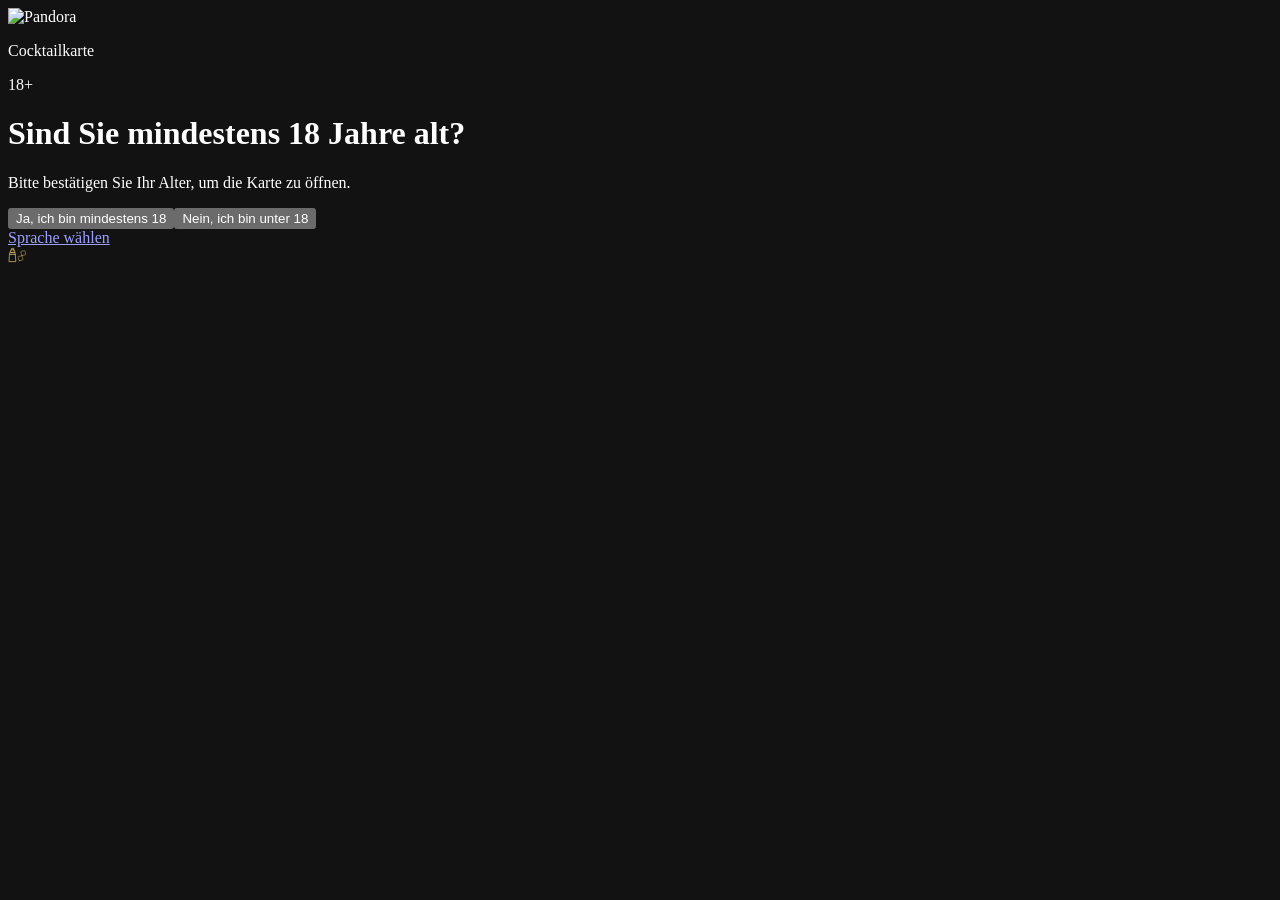
==== de/pandora/menu/index.html @ 2b2bc216 "Improve spacing text and icon layout across eight complete menu pages" ====
<!doctype html><html lang="de"><head><meta charset="utf-8"><meta name="viewport" content="width=device-width,initial-scale=1"><meta name="color-scheme" content="dark"><meta name="robots" content="noindex,nofollow,noarchive"><title>Pandora · Cocktailkarte</title><link rel="stylesheet" href="/pandora-menu/static/client-4FWAVDNF.css"></head><body><div id="pandora-root"><main class="PandoraMenu_root" data-pandora-menu="entry"><div class="PandoraMenu_entryAtmosphere" data-entry-atmosphere="true" data-visible="true" aria-hidden="true"><span class="PandoraMenu_entryGlow"></span><span class="PandoraMenu_entryReflections"></span></div><div class="PandoraMenu_entry"><img src="/pandora-menu/api/pandora-menu/assets/logo.webp" alt="Pandora" class="PandoraMenu_logo" width="238" height="62"/><div class="PandoraMenu_entryKicker"><p class="PandoraMenu_eyebrow">Cocktailkarte</p></div><div><p class="PandoraMenu_ageMark" aria-hidden="true">18+</p><h1>Sind Sie mindestens 18 Jahre alt?</h1><p class="PandoraMenu_entryBody">Bitte bestätigen Sie Ihr Alter, um die Karte zu öffnen.</p><div class="PandoraMenu_ageActions"><button type="button" class="PandoraMenu_primary">Ja, ich bin mindestens 18</button><button type="button">Nein, ich bin unter 18</button></div><a class="PandoraMenu_languageLink" href="/pandora-menu/de/pandora/menu?entry=language">Sprache wählen</a></div><div class="PandoraMenu_entryRule" aria-hidden="true"><img src="data:image/svg+xml;charset=utf-8,%3Csvg%20xmlns%3D%22http%3A%2F%2Fwww.w3.org%2F2000%2Fsvg%22%20viewBox%3D%22-0.373595%200.126405%2019.3493%2016.0472%22%20width%3D%2219.3493%22%20height%3D%2216.0472%22%3E%3Cpath%20d%3D%22M1.67247%205.83371%20L6.90281%205.83371%20L7.57528%2014.80000%20L1.00000%2014.80000%20Z%22%20fill%3D%22none%22%20stroke%3D%22%23d9b96f%22%20stroke-width%3D%220.747191%22%20stroke-linecap%3D%22round%22%20stroke-linejoin%3D%22round%22%20%2F%3E%3Cpath%20d%3D%22M2.04607%205.08652%20L2.49438%202.99438%20L6.08090%202.99438%20L6.52921%205.08652%20Z%22%20fill%3D%22none%22%20stroke%3D%22%23d9b96f%22%20stroke-width%3D%220.747191%22%20stroke-linecap%3D%22round%22%20stroke-linejoin%3D%22round%22%20%2F%3E%3Cpath%20d%3D%22M3.24157%202.99438%20L3.24157%201.50000%20L5.33371%201.50000%20L5.33371%202.99438%22%20fill%3D%22none%22%20stroke%3D%22%23d9b96f%22%20stroke-width%3D%220.747191%22%20stroke-linecap%3D%22round%22%20stroke-linejoin%3D%22round%22%20%2F%3E%3Cpath%20d%3D%22M11.18907%2013.89604%20L14.41696%2013.20993%20C14.68732%2013.15247%2014.85955%2012.88726%2014.80208%2012.61690%20L14.11597%209.38902%20C14.05850%209.11866%2013.79330%208.94643%2013.52294%209.00390%20L10.29505%209.69001%20C10.02469%209.74747%209.85247%2010.01268%209.90993%2010.28304%20L10.59604%2013.51093%20C10.65351%2013.78129%2010.91871%2013.95351%2011.18907%2013.89604%20Z%22%20fill%3D%22none%22%20stroke%3D%22%23d9b96f%22%20stroke-width%3D%220.5%22%20stroke-linecap%3D%22round%22%20stroke-linejoin%3D%22round%22%20%2F%3E%3Cpath%20d%3D%22M13.98907%208.69604%20L17.21696%208.00993%20C17.48732%207.95247%2017.65955%207.68726%2017.60208%207.41690%20L16.91597%204.18902%20C16.85850%203.91866%2016.59330%203.74643%2016.32294%203.80390%20L13.09505%204.49001%20C12.82469%204.54747%2012.65247%204.81268%2012.70993%205.08304%20L13.39604%208.31093%20C13.45351%208.58129%2013.71871%208.75351%2013.98907%208.69604%20Z%22%20fill%3D%22none%22%20stroke%3D%22%23d9b96f%22%20stroke-width%3D%220.5%22%20stroke-linecap%3D%22round%22%20stroke-linejoin%3D%22round%22%20%2F%3E%3Cpath%20d%3D%22M1.67247%207.62697%20L6.90281%207.62697%22%20fill%3D%22none%22%20stroke%3D%22%23d9b96f%22%20stroke-width%3D%220.747191%22%20stroke-linecap%3D%22round%22%20stroke-linejoin%3D%22round%22%20%2F%3E%3C%2Fsvg%3E" alt="" aria-hidden="true" draggable="false" data-ornament="signature" class=""/></div></div></main></div><script type="module" src="/pandora-menu/static/client-XORRPQ4F.js"></script></body></html>
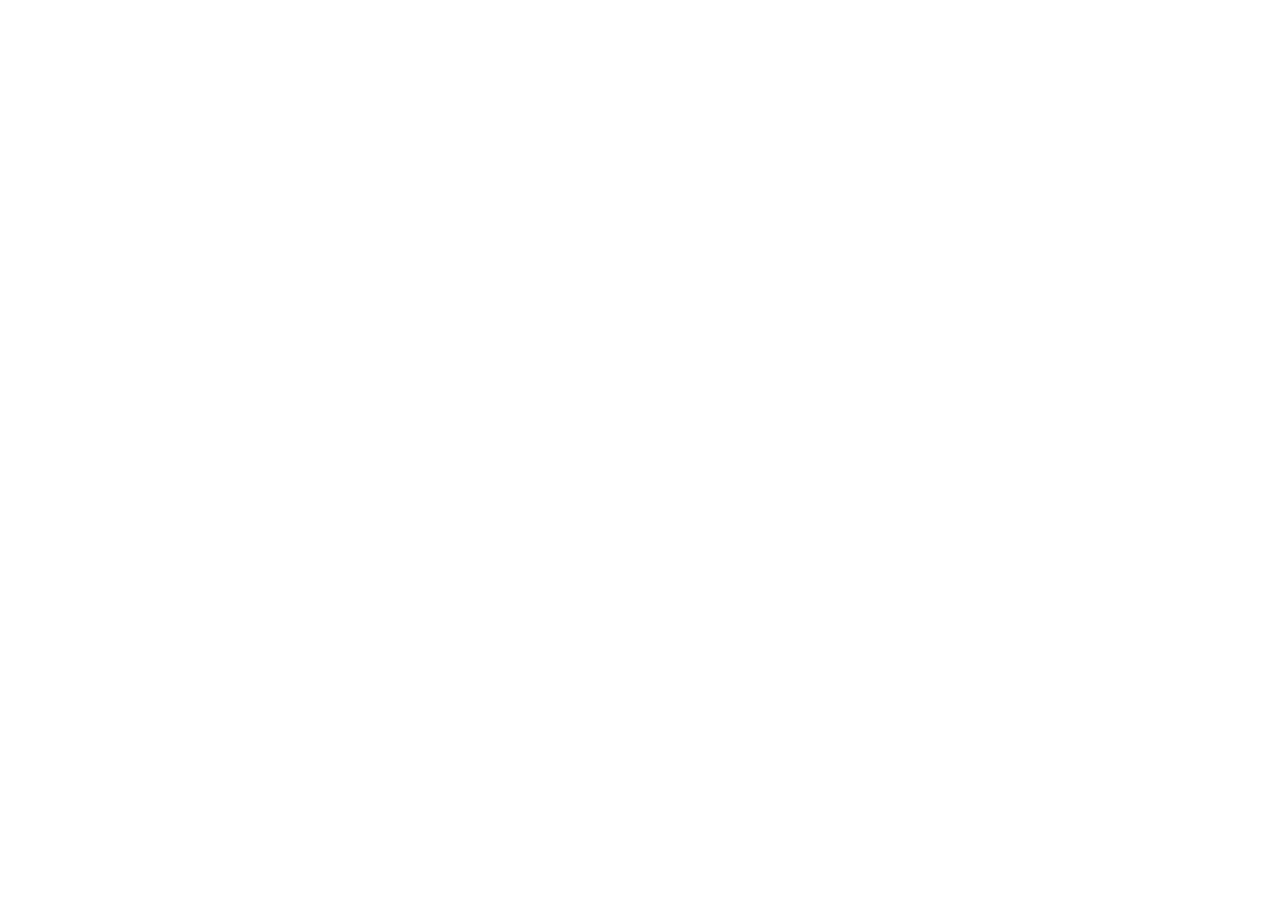
==== commit 7a262fbc: "Send historical Pandora menu links to the canonical website" ====
--- a/de/pandora/menu/index.html
+++ b/de/pandora/menu/index.html
@@ -1 +1 @@
-<!doctype html><html lang="de"><head><meta charset="utf-8"><meta name="viewport" content="width=device-width,initial-scale=1"><meta name="color-scheme" content="dark"><meta name="robots" content="noindex,nofollow,noarchive"><title>Pandora · Cocktailkarte</title><link rel="stylesheet" href="/pandora-menu/static/client-4FWAVDNF.css"></head><body><div id="pandora-root"><main class="PandoraMenu_root" data-pandora-menu="entry"><div class="PandoraMenu_entryAtmosphere" data-entry-atmosphere="true" data-visible="true" aria-hidden="true"><span class="PandoraMenu_entryGlow"></span><span class="PandoraMenu_entryReflections"></span></div><div class="PandoraMenu_entry"><img src="/pandora-menu/api/pandora-menu/assets/logo.webp" alt="Pandora" class="PandoraMenu_logo" width="238" height="62"/><div class="PandoraMenu_entryKicker"><p class="PandoraMenu_eyebrow">Cocktailkarte</p></div><div><p class="PandoraMenu_ageMark" aria-hidden="true">18+</p><h1>Sind Sie mindestens 18 Jahre alt?</h1><p class="PandoraMenu_entryBody">Bitte bestätigen Sie Ihr Alter, um die Karte zu öffnen.</p><div class="PandoraMenu_ageActions"><button type="button" class="PandoraMenu_primary">Ja, ich bin mindestens 18</button><button type="button">Nein, ich bin unter 18</button></div><a class="PandoraMenu_languageLink" href="/pandora-menu/de/pandora/menu?entry=language">Sprache wählen</a></div><div class="PandoraMenu_entryRule" aria-hidden="true"><img src="data:image/svg+xml;charset=utf-8,%3Csvg%20xmlns%3D%22http%3A%2F%2Fwww.w3.org%2F2000%2Fsvg%22%20viewBox%3D%22-0.373595%200.126405%2019.3493%2016.0472%22%20width%3D%2219.3493%22%20height%3D%2216.0472%22%3E%3Cpath%20d%3D%22M1.67247%205.83371%20L6.90281%205.83371%20L7.57528%2014.80000%20L1.00000%2014.80000%20Z%22%20fill%3D%22none%22%20stroke%3D%22%23d9b96f%22%20stroke-width%3D%220.747191%22%20stroke-linecap%3D%22round%22%20stroke-linejoin%3D%22round%22%20%2F%3E%3Cpath%20d%3D%22M2.04607%205.08652%20L2.49438%202.99438%20L6.08090%202.99438%20L6.52921%205.08652%20Z%22%20fill%3D%22none%22%20stroke%3D%22%23d9b96f%22%20stroke-width%3D%220.747191%22%20stroke-linecap%3D%22round%22%20stroke-linejoin%3D%22round%22%20%2F%3E%3Cpath%20d%3D%22M3.24157%202.99438%20L3.24157%201.50000%20L5.33371%201.50000%20L5.33371%202.99438%22%20fill%3D%22none%22%20stroke%3D%22%23d9b96f%22%20stroke-width%3D%220.747191%22%20stroke-linecap%3D%22round%22%20stroke-linejoin%3D%22round%22%20%2F%3E%3Cpath%20d%3D%22M11.18907%2013.89604%20L14.41696%2013.20993%20C14.68732%2013.15247%2014.85955%2012.88726%2014.80208%2012.61690%20L14.11597%209.38902%20C14.05850%209.11866%2013.79330%208.94643%2013.52294%209.00390%20L10.29505%209.69001%20C10.02469%209.74747%209.85247%2010.01268%209.90993%2010.28304%20L10.59604%2013.51093%20C10.65351%2013.78129%2010.91871%2013.95351%2011.18907%2013.89604%20Z%22%20fill%3D%22none%22%20stroke%3D%22%23d9b96f%22%20stroke-width%3D%220.5%22%20stroke-linecap%3D%22round%22%20stroke-linejoin%3D%22round%22%20%2F%3E%3Cpath%20d%3D%22M13.98907%208.69604%20L17.21696%208.00993%20C17.48732%207.95247%2017.65955%207.68726%2017.60208%207.41690%20L16.91597%204.18902%20C16.85850%203.91866%2016.59330%203.74643%2016.32294%203.80390%20L13.09505%204.49001%20C12.82469%204.54747%2012.65247%204.81268%2012.70993%205.08304%20L13.39604%208.31093%20C13.45351%208.58129%2013.71871%208.75351%2013.98907%208.69604%20Z%22%20fill%3D%22none%22%20stroke%3D%22%23d9b96f%22%20stroke-width%3D%220.5%22%20stroke-linecap%3D%22round%22%20stroke-linejoin%3D%22round%22%20%2F%3E%3Cpath%20d%3D%22M1.67247%207.62697%20L6.90281%207.62697%22%20fill%3D%22none%22%20stroke%3D%22%23d9b96f%22%20stroke-width%3D%220.747191%22%20stroke-linecap%3D%22round%22%20stroke-linejoin%3D%22round%22%20%2F%3E%3C%2Fsvg%3E" alt="" aria-hidden="true" draggable="false" data-ornament="signature" class=""/></div></div></main></div><script type="module" src="/pandora-menu/static/client-XORRPQ4F.js"></script></body></html>+<!doctype html><html lang="de"><head><meta charset="utf-8"><meta name="viewport" content="width=device-width,initial-scale=1"><meta name="robots" content="noindex,nofollow,noarchive"><title>Pandora · Menu</title><link rel="canonical" href="https://rumourpandora.pl/de/pandora/menu"><meta http-equiv="refresh" content="0;url=https://rumourpandora.pl/de/pandora/menu"></head><body><a href="https://rumourpandora.pl/de/pandora/menu">Pandora · Menu</a><script>const target=new URL("https://rumourpandora.pl/de/pandora/menu");const entry=new URL(location.href).searchParams.get("entry");if(entry==="language"||entry==="age")target.searchParams.set("entry",entry);target.hash=location.hash;location.replace(target.href);</script></body></html>
